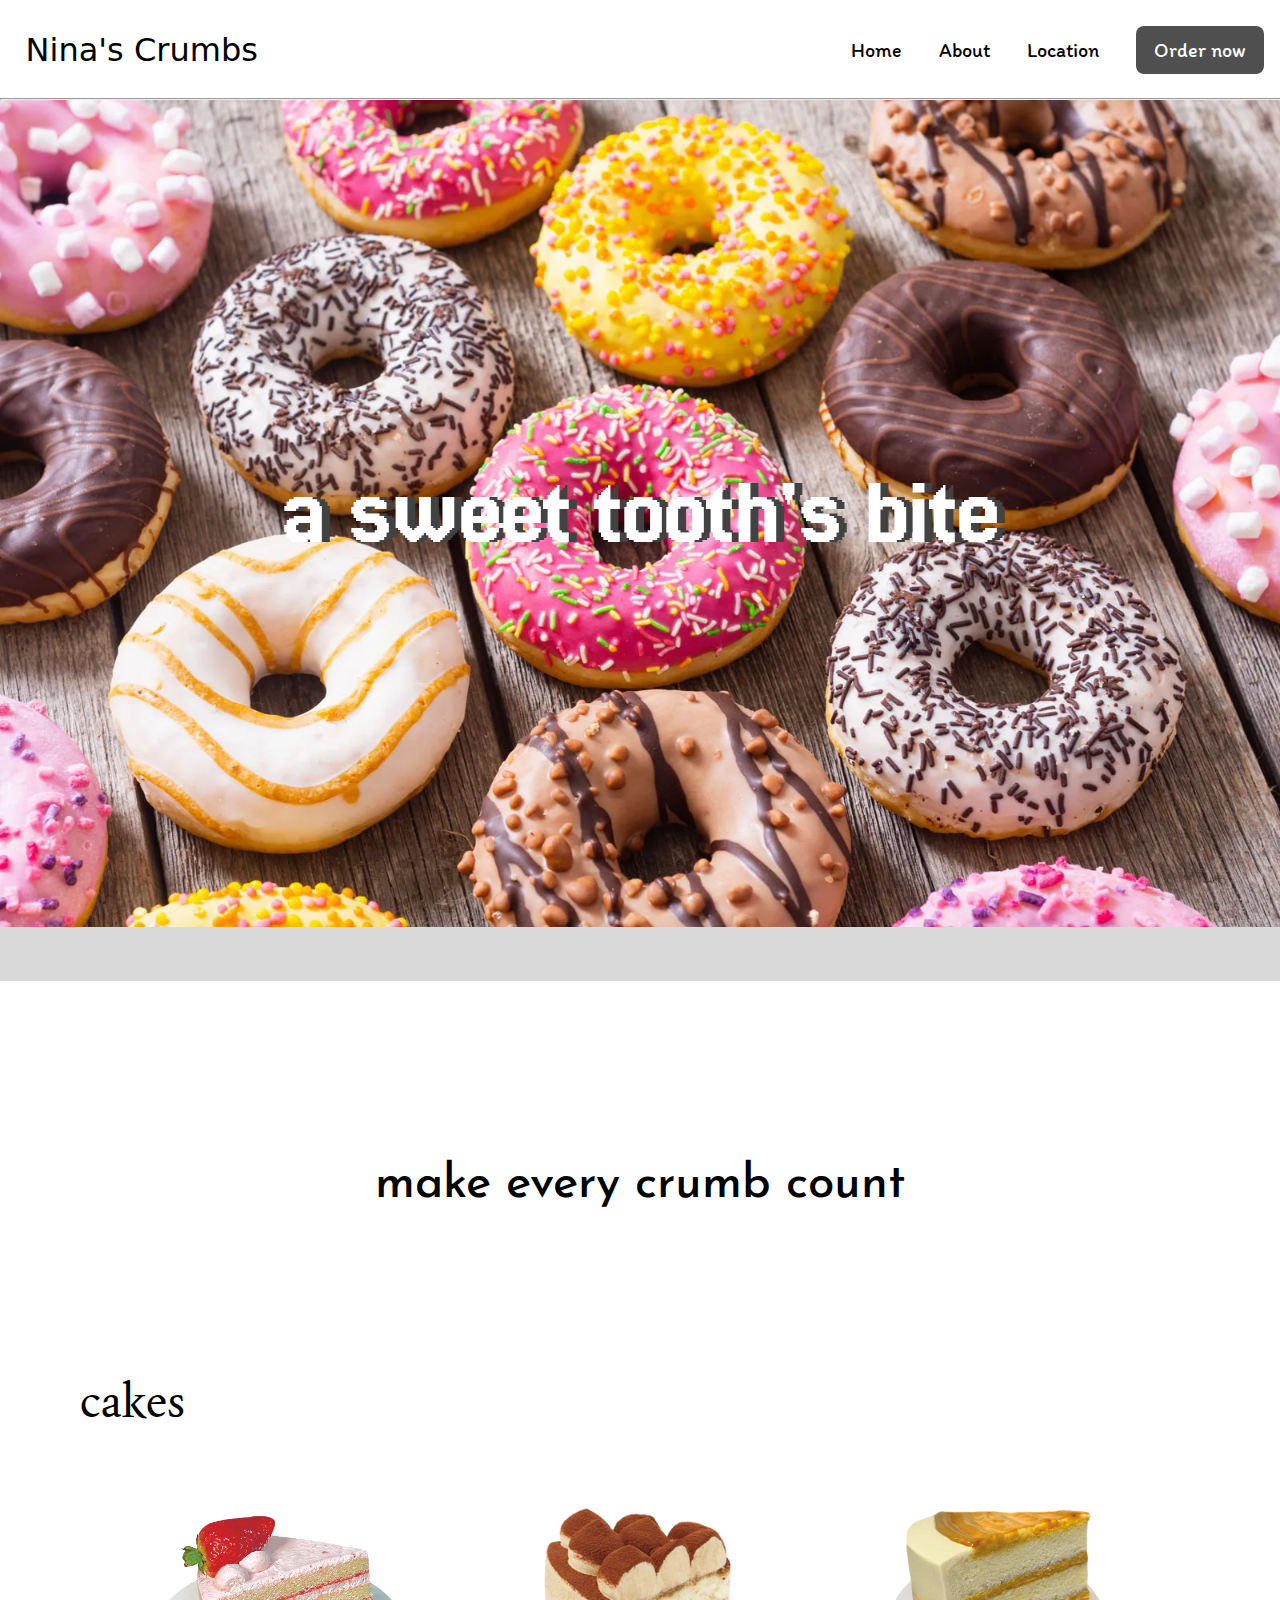
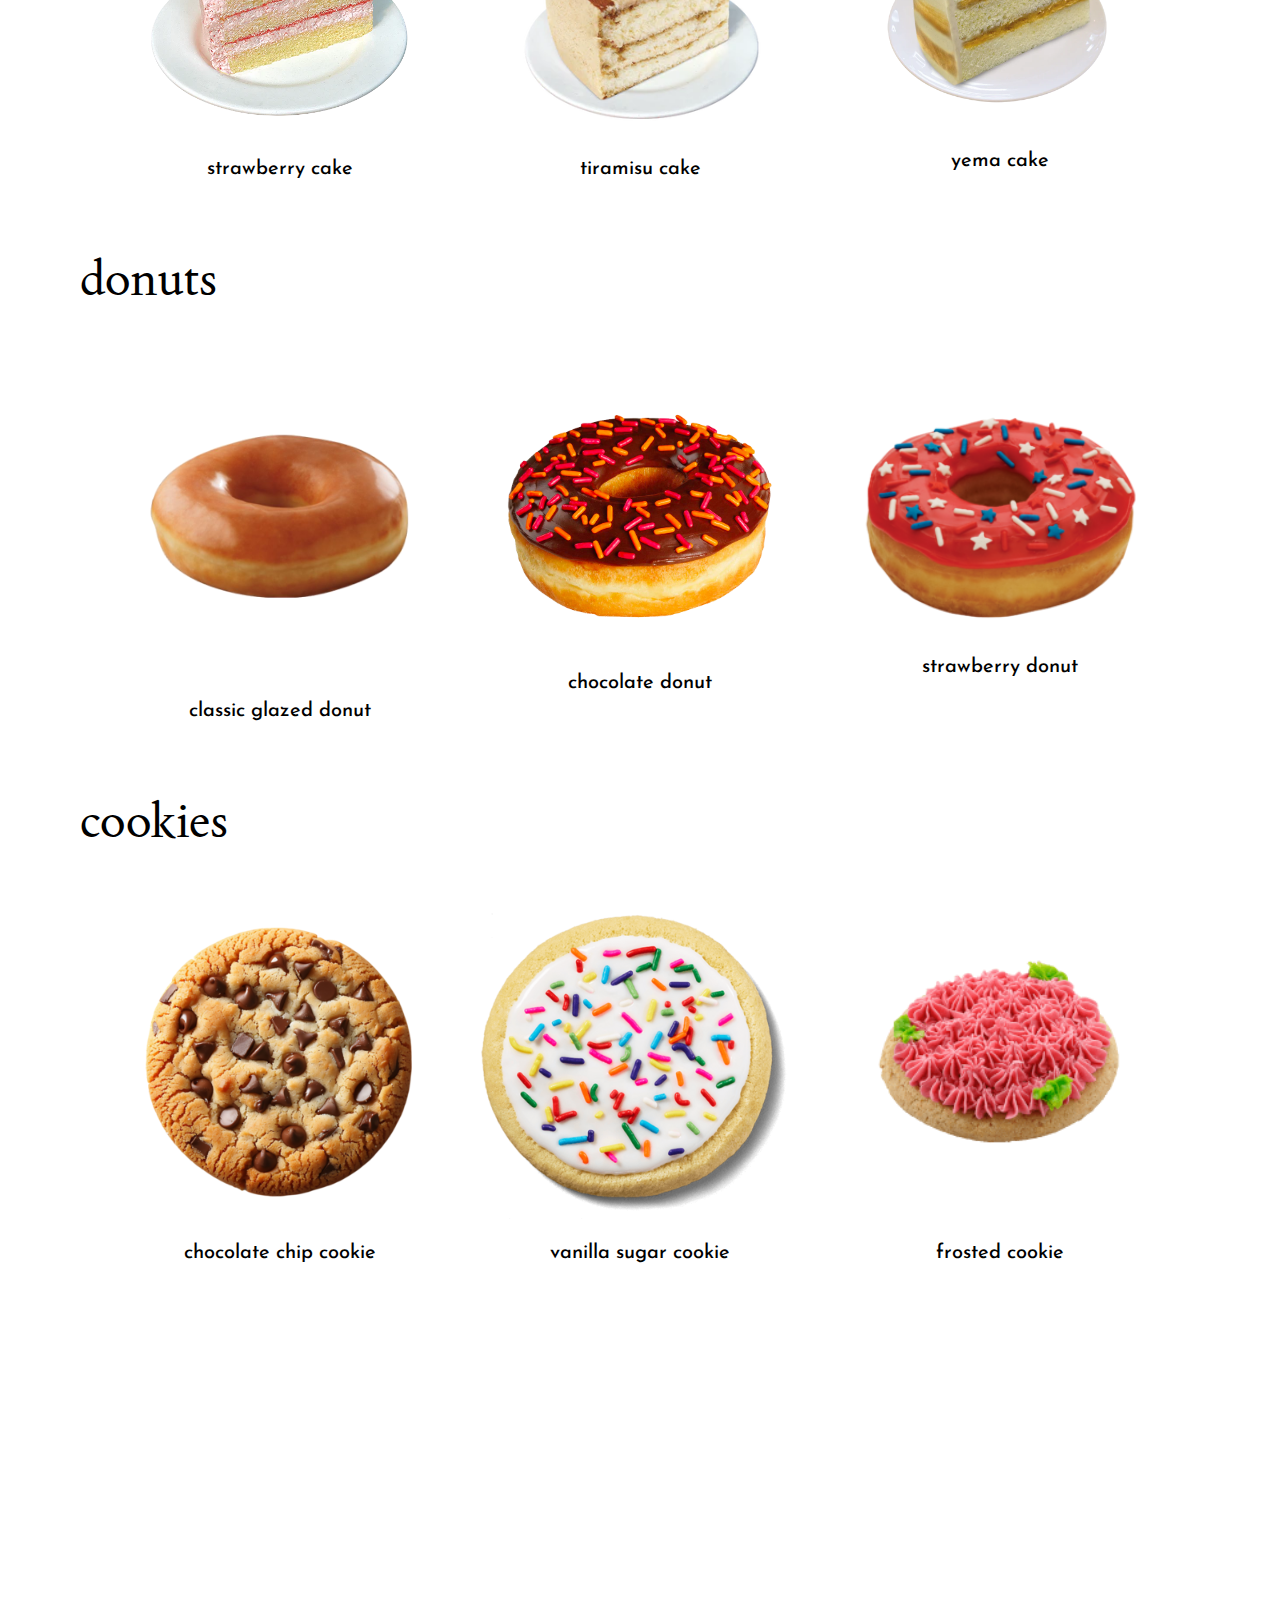
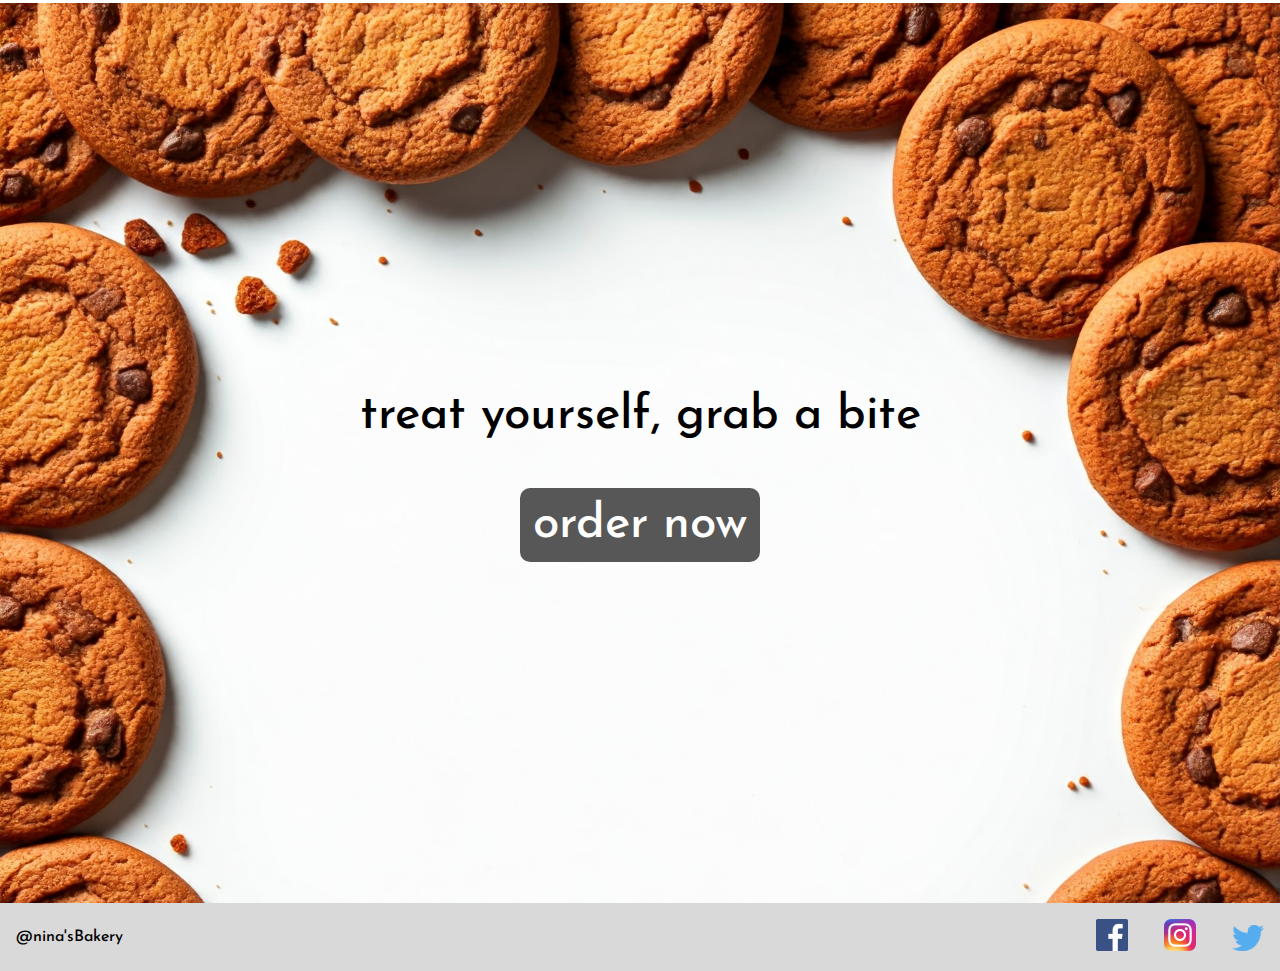
==== index.html @ 04e8c52a "." ====
<!DOCTYPE html>
<head>
  <meta name="viewport" content="width=device-width, initial-scale=1.0" />
  <link rel="stylesheet" href="index.css" />
  <title>Nina's Crumbs</title>
</head>
<body>
  <nav>
    <div class="nav-container">
      <div class="main-logo irish-grover-regular">
        <a href="index.html">Nina's Crumbs</a>
      </div>
      <div class="nav-links itim-regular">
        <a href="index.html">Home</a>
        <a href="about.html">About</a>
        <a href="location.html">Location</a>
        <a href="order.html"
          ><button class="itim-regular order-btn">Order now</button></a
        >
      </div>
    </div>
  </nav>
  <hr class="nav-hr" />
  <div class="content">
    <div class="section-1">
      <p class="jersey-25-regular">a sweet tooth's bite</p>
    </div>
    <hr class="section1-hr" />
    <div class="section-2 josefin-sans">
      <p class="sec2-phrase">make every crumb count</p>
      <div class="product-container">
        <div class="cakes">
          <p class="product-title joan-regular">cakes</p>
          <div class="card-container">
            <div class="card">
              <img src="images/strawberry cake.webp" alt="strawberry cake" />
              <p class="product-desc">strawberry cake</p>
            </div>
            <div class="card">
              <img src="images/tiramisu cake.webp" alt="tiramisu cake" />
              <p class="product-desc">tiramisu cake</p>
            </div>
            <div class="card">
              <img src="images/yema cake.webp" alt="yema cake" />
              <p class="product-desc">yema cake</p>
            </div>
          </div>
        </div>
        <div class="donuts">
          <p class="product-title joan-regular">donuts</p>
          <div class="card-container">
            <div class="card">
              <img
                src="images/classic_glazed_donut_transparent.png"
                alt="classic glazed donut"
              />
              <p class="product-desc">classic glazed donut</p>
            </div>
            <div class="card">
              <img src="images/chocolate donut.png" alt="chocolate donut" />
              <p class="product-desc">chocolate donut</p>
            </div>
            <div class="card">
              <img src="images/strawberry donut.png" alt="strawberry donut" />
              <p class="product-desc">strawberry donut</p>
            </div>
          </div>
        </div>
        <div class="cookies">
          <p class="product-title joan-regular">cookies</p>
          <div class="card-container">
            <div class="card">
              <img
                src="images/chocolate chip cookie.webp"
                alt="chocolate chip cookie"
              />
              <p class="product-desc">chocolate chip cookie</p>
            </div>
            <div class="card">
              <img
                src="images/vanilla sugar cookie.PNG"
                alt="vanilla sugar cookie"
              />
              <p class="product-desc">vanilla sugar cookie</p>
            </div>
            <div class="card">
              <img src="images/frosted cookie.png" alt="frosted cookie" />
              <p class="product-desc">frosted cookie</p>
            </div>
          </div>
        </div>
      </div>
    </div>
    <div class="section-3 josefin-sans">
      <p>treat yourself, grab a bite</p>
      <a href="order.html" class="order-btn-2">order now</a>
    </div>
    <div class="footer">
      <p class="josefin-sans ewankona">@nina'sBakery</p>
      <div class="socials">
        <img src="images/fb logo.png" alt="facebook " />
        <img src="images/ig logo.png" alt="instagram" />
        <img src="images/twitter logo.png" alt="twitter" />
      </div>
    </div>
  </div>
</body>
---- index.css ----
@import url("https://fonts.googleapis.com/css2?family=Archivo+Black&family=Irish+Grover&display=swap");
@import url("https://fonts.googleapis.com/css2?family=Archivo+Black&family=Irish+Grover&family=Itim&display=swap");
@import url("https://fonts.googleapis.com/css2?family=Archivo+Black&family=Irish+Grover&family=Itim&family=Jersey+25&display=swap");
@import url("https://fonts.googleapis.com/css2?family=Archivo+Black&family=Irish+Grover&family=Itim&family=Jersey+25&family=Josefin+Sans:ital,wght@0,100..700;1,100..700&display=swap");
@import url("https://fonts.googleapis.com/css2?family=Archivo+Black&family=Irish+Grover&family=Itim&family=Jersey+25&family=Joan&family=Josefin+Sans:ital,wght@0,100..700;1,100..700&display=swap");

body {
  margin: 0;
  border: 0;
}

.irish-grover-regular {
  font-family: "Irish Grover", system-ui;
  font-weight: 400;
  font-style: normal;
}

.itim-regular {
  font-family: "Itim", cursive;
  font-weight: 400;
  font-style: normal;
}

.jersey-25-regular {
  font-family: "Jersey 25", sans-serif;
  font-weight: 400;
  font-style: normal;
}

.josefin-sans {
  font-family: "Josefin Sans", sans-serif;
  font-optical-sizing: auto;
  font-weight: 500;
  font-style: normal;
}

.joan-regular {
  font-family: "Joan", serif;
  font-weight: 400;
  font-style: normal;
}

a {
  text-decoration: none;
  color: black;
}

nav {
  position: fixed;
  top: 0;
  width: 100vw;
  height: 11vh;
  background-color: white;
}

.nav-container {
  display: flex;
  justify-content: space-between;
  align-items: center;
  height: 100%;
}

.main-logo {
  font-size: 2rem;
  margin-left: 2vw;
}

.nav-links {
  font-size: 1.25rem;
}

.nav-links a {
  margin: 1rem;
}

.order-btn {
  background-color: #4f4f4f;
  color: white;
  font-size: 1.25rem;
  border-radius: 8px;
  height: 3rem;
  width: 8rem;
  border: none;
}

.nav-hr {
  position: fixed;
  top: 10vh;
  width: 100vw;
}

.content {
  margin-top: 11vh;
}

.section-1 {
  background-image: url("/images/doughnuts-donuts.webp");
  background-repeat: no-repeat;
  background-size: cover;
  height: 92vh;
  display: flex;
  justify-content: center;
  align-items: center;
}

.section-1 p {
  font-size: 6rem;
  color: white;
  text-shadow: 0.5rem 0 #424242;
}

.section1-hr {
  margin: 0;
  padding: 0;
  height: 6vh;
  background-color: #d9d9d9;
  border: none;
}

.section-2 {
  margin: 20vh 0;
}

.sec2-phrase {
  text-align: center;
  font-size: 3rem;
}

.product-container {
  margin: 10rem 5rem 20rem;
}

.product-title {
  font-size: 3rem;
}

.product-desc {
  font-size: 1.25rem;
  text-align: center;
}

.card-container {
  display: flex;
  justify-content: space-evenly;
  align-items: center;
}

.product-container img {
  width: 25vw;
}

.section-3 {
  height: 100vh;
  background-image: url("/images/cookie\ bg.jfif");
  background-repeat: no-repeat;
  background-size: cover;
  display: flex;
  flex-direction: column;
  justify-content: center;
  align-items: center;
  font-size: 3rem;
}

.order-btn-2 {
  font-size: 3rem;
  border-radius: 10px;
  background-color: #575757;
  color: white;
  padding: 1%;
}

.socials img {
  width: 2rem;
  margin: 1em;
}

.footer {
  background-color: #d9d9d9;
  display: flex;
  justify-content: space-between;
  align-items: center;
}

.ewankona {
  margin: 1em;
}

@media only screen and (min-width: 320px) and (max-width: 374px) {
  body {
    overflow-x: hidden;
  }

  .main-logo {
    font-size: 1.25rem;
  }

  .nav-links {
    display: none;
  }

  .section-1 p {
    font-size: 2rem;
  }

  .sec2-phrase {
    font-size: 1.25rem;
  }

  .product-container {
    margin: 5%;
  }

  .product-title {
    font-size: 1.5rem;
  }

  .card-container {
    flex-direction: column;
  }

  .card img {
    width: 60vw;
  }

  .product-desc {
    font-size: 1rem;
  }

  .section-3 p {
    font-size: 1.5rem;
  }

  .order-btn-2 {
    font-size: 1.5rem;
    padding: 0.5rem;
  }

  .footer p {
    font-size: 0.8rem;
    margin: 2%;
  }

  .socials img {
    width: 6vw;
    margin: 0.2rem;
  }
}

@media only screen and (min-width: 375px) and (max-width: 424px) {
  body {
    overflow-x: hidden;
  }

  .main-logo {
    font-size: 1.25rem;
  }

  .nav-links {
    display: none;
  }

  .section-1 p {
    font-size: 2.5rem;
  }

  .sec2-phrase {
    font-size: 1.5rem;
  }

  .product-container {
    margin: 5%;
  }

  .product-title {
    font-size: 1.75rem;
  }

  .card-container {
    flex-direction: column;
  }

  .card img {
    width: 70vw;
  }

  .product-desc {
    font-size: 1.25rem;
  }

  .section-3 p {
    font-size: 1.8rem;
  }

  .order-btn-2 {
    font-size: 1.8rem;
    padding: 0.5rem;
  }

  .footer p {
    font-size: 0.8rem;
    margin: 2%;
  }

  .socials img {
    width: 6vw;
    margin: 0.2rem;
  }
}

@media only screen and (min-width: 425px) and (max-width: 767px) {
  body {
    overflow-x: hidden;
  }

  .main-logo {
    font-size: 1.5rem;
  }

  .nav-links {
    display: none;
  }

  .section-1 p {
    font-size: 3rem;
  }

  .sec2-phrase {
    font-size: 1.75rem;
  }

  .product-container {
    margin: 5%;
  }

  .product-title {
    font-size: 1.75rem;
  }

  .card-container {
    flex-direction: column;
  }

  .card img {
    width: 70vw;
  }

  .product-desc {
    font-size: 1.25rem;
  }

  .section-3 p {
    font-size: 2rem;
  }

  .order-btn-2 {
    font-size: 2rem;
    padding: 0.5rem;
  }

  .footer p {
    font-size: 0.9rem;
    margin: 2%;
  }

  .socials img {
    width: 6vw;
    margin: 0.2rem;
  }
}

@media only screen and (min-width: 768px) and (max-width: 1023px) {
  body {
    overflow-x: hidden;
  }

  .main-logo {
    font-size: 2rem;
  }

  .nav-links {
    font-size: 1.25rem;
  }

  .section-1 p {
    font-size: 5rem;
  }

  .sec2-phrase {
    font-size: 2.5rem;
  }

  .product-container {
    margin: 5%;
  }

  .product-title {
    font-size: 2rem;
  }

  .card img {
    width: 30vw;
  }

  .product-desc {
    font-size: 1.25rem;
  }

  .section-3 p {
    font-size: 3rem;
  }

  .order-btn-2 {
    font-size: 3rem;
    padding: 0.5rem;
  }

  .footer p {
    font-size: 1rem;
    margin: 2%;
  }

  .socials img {
    width: 4vw;
    margin: 0.5rem;
  }
}
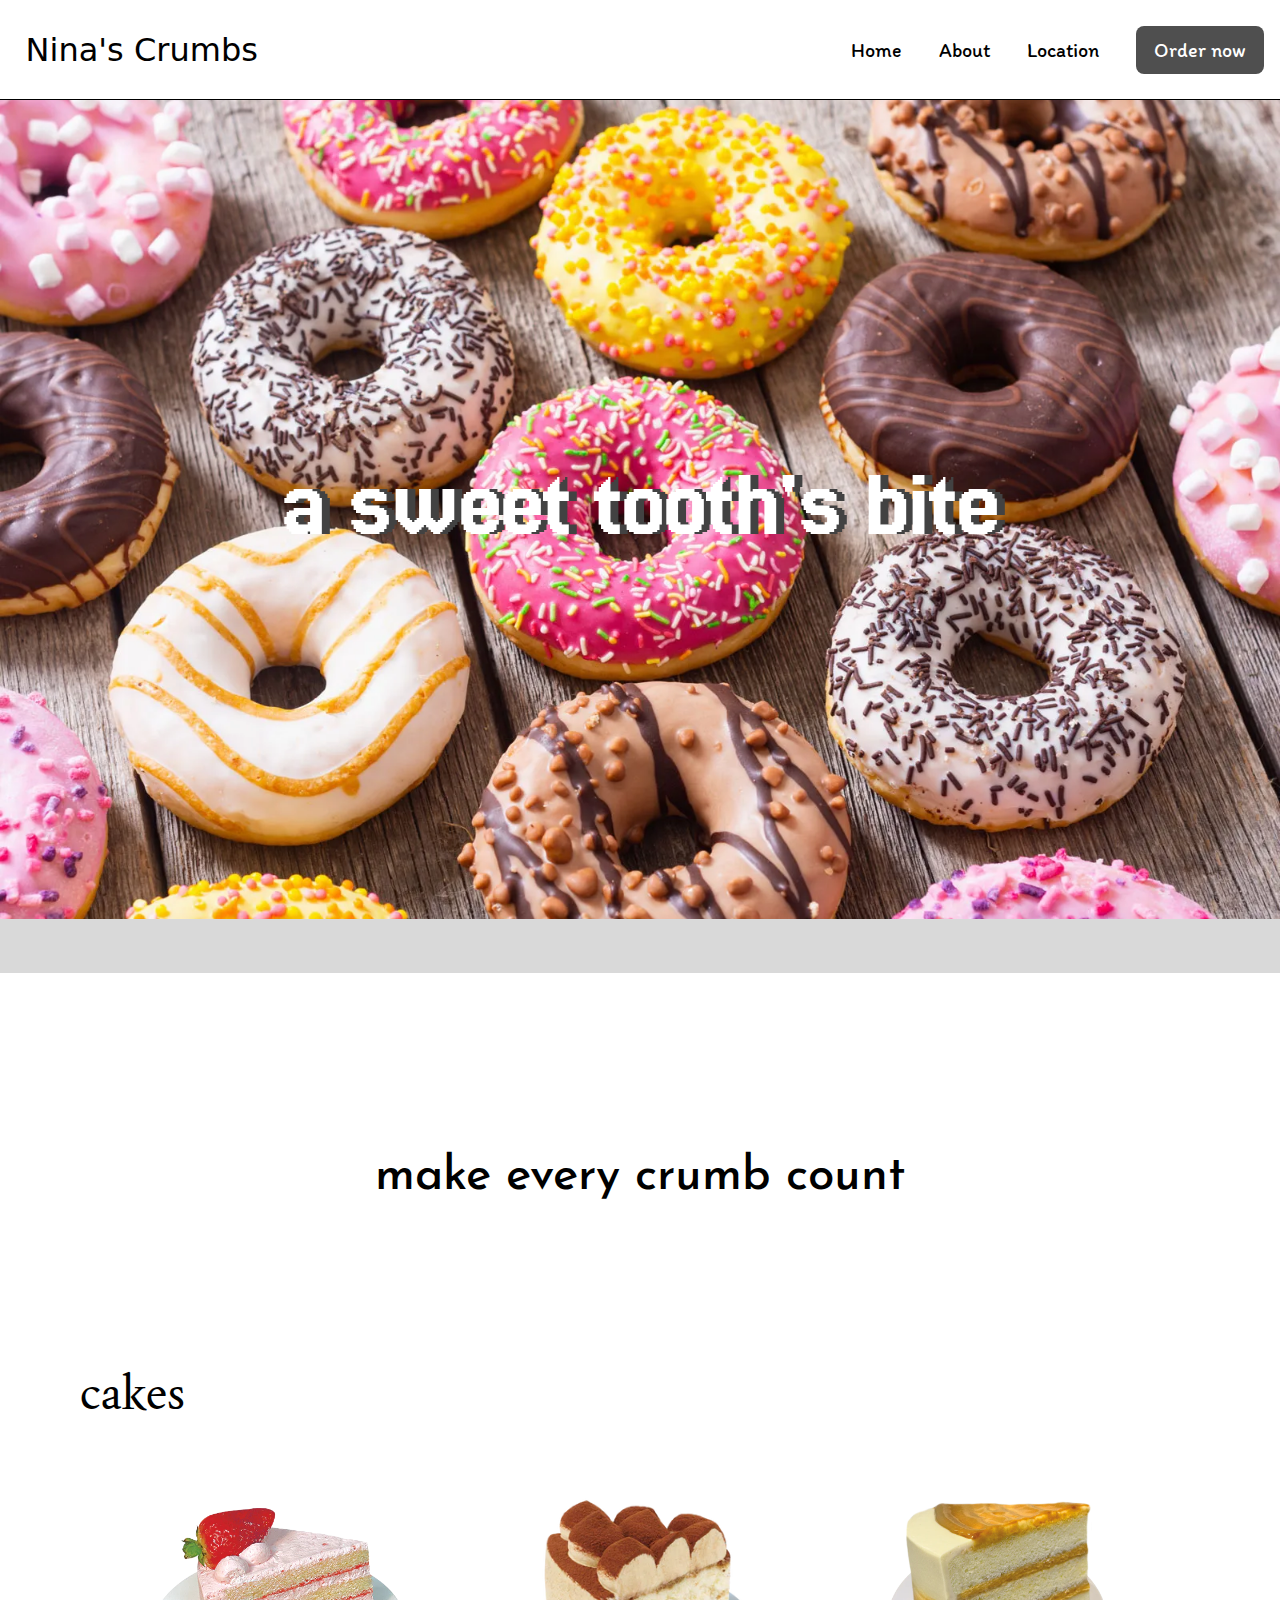
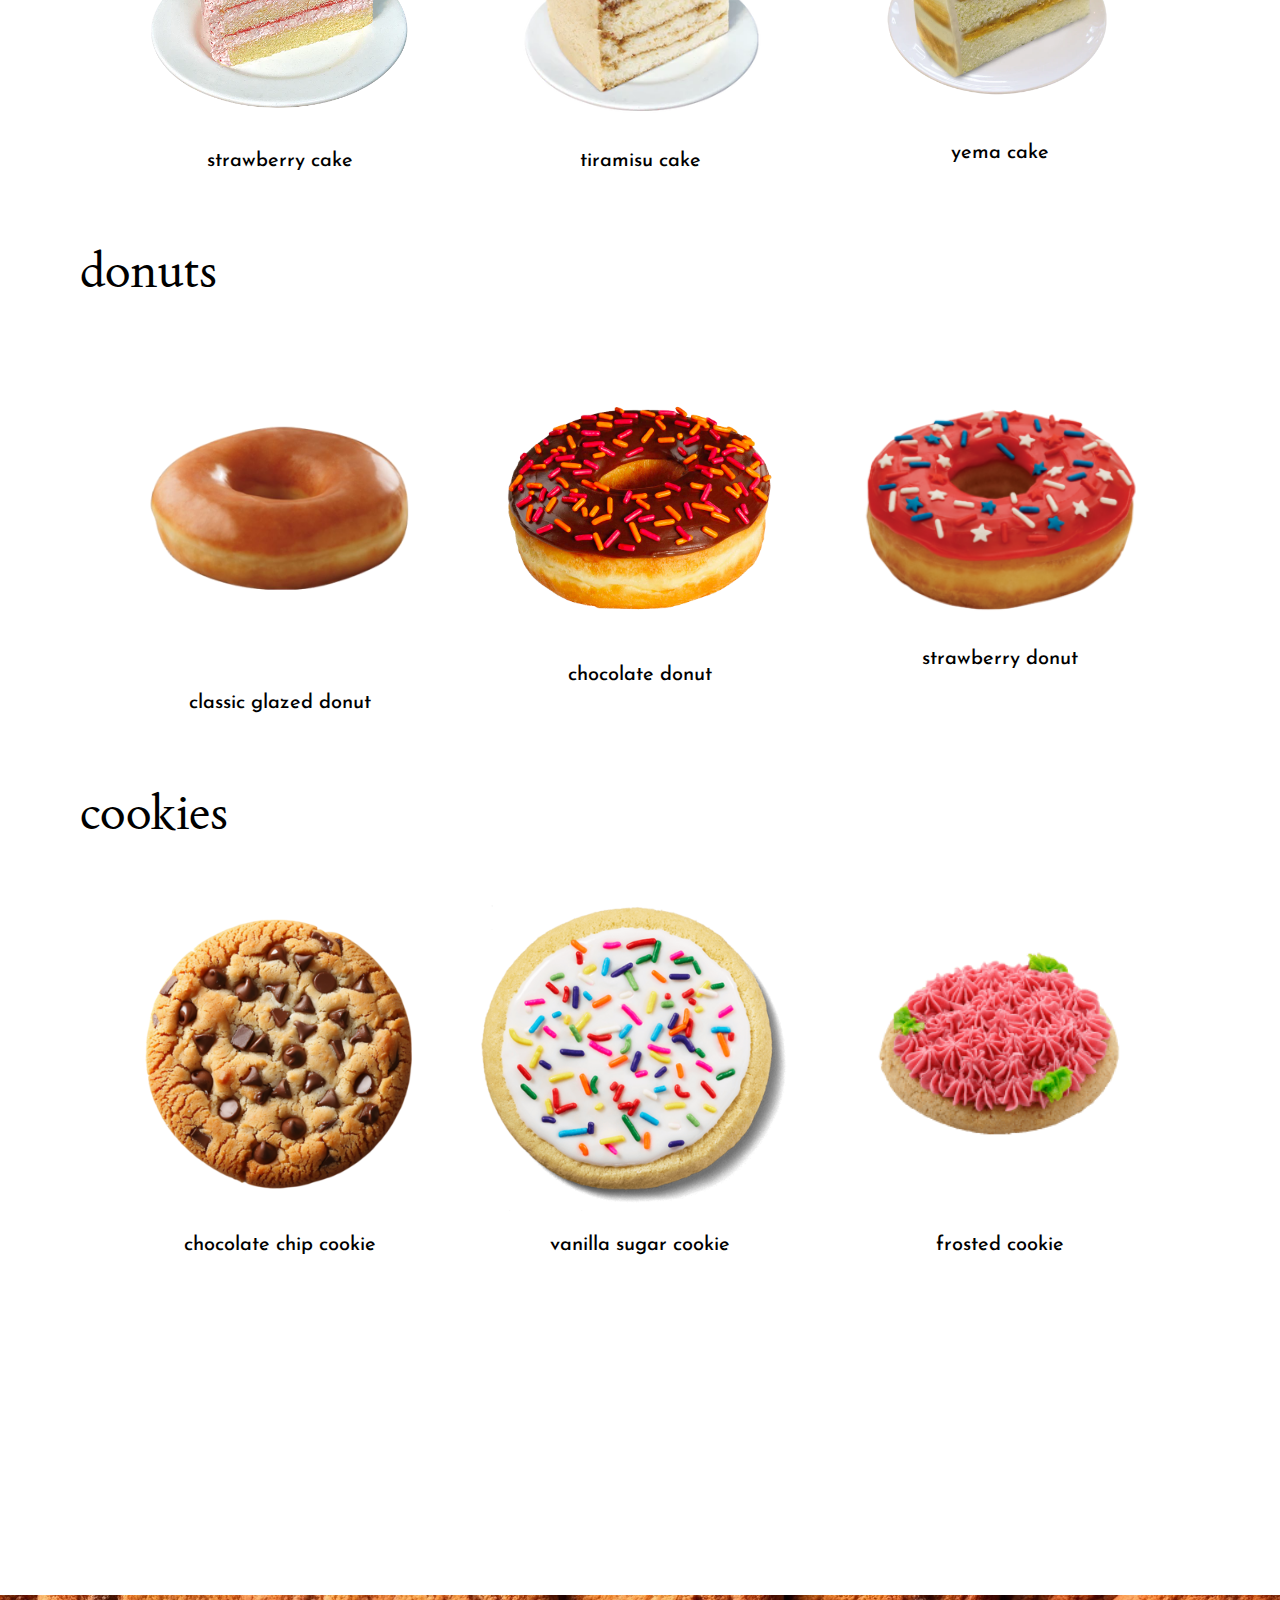
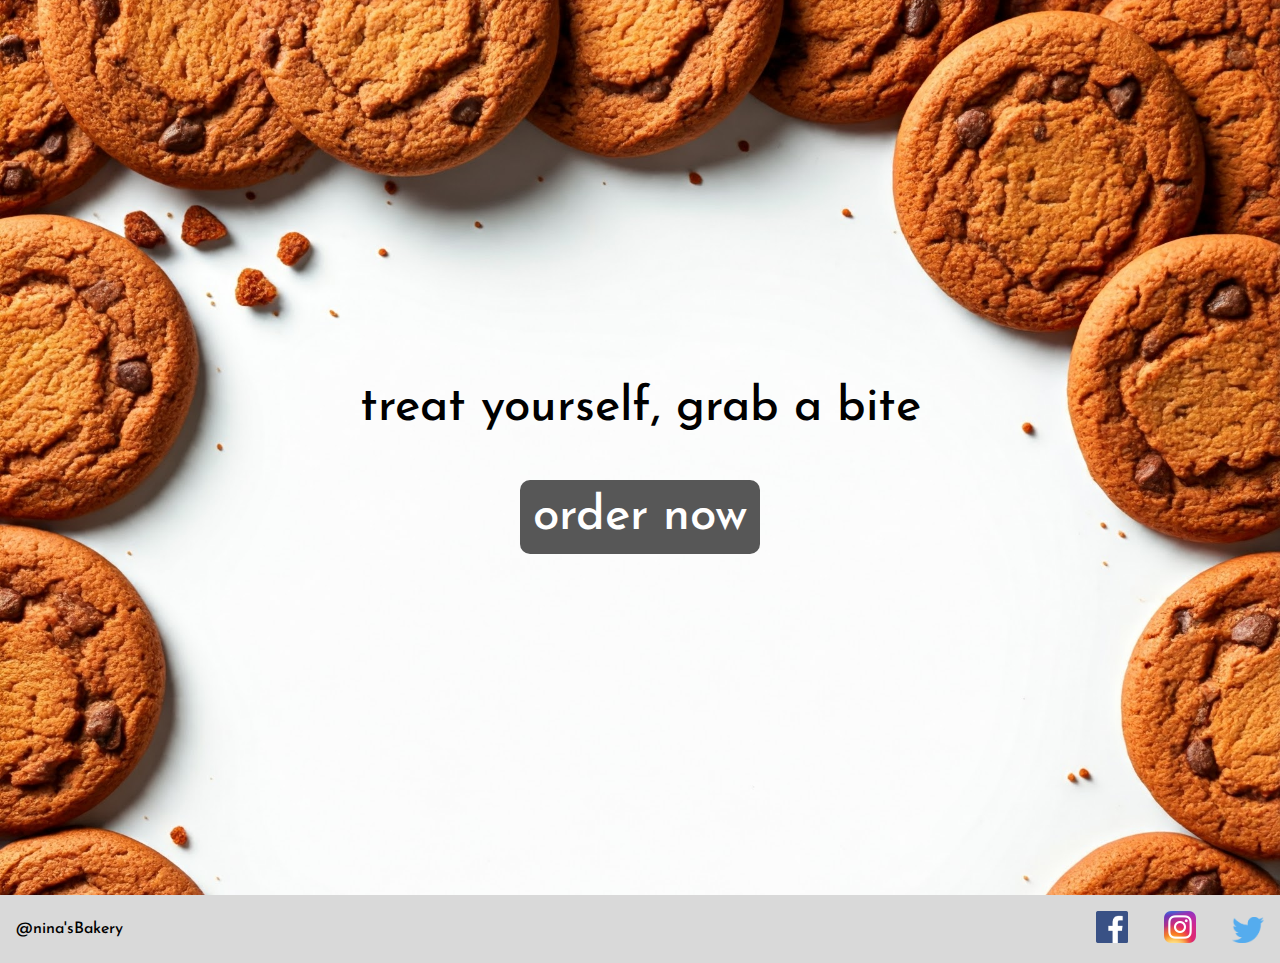
==== commit 43c30908: "." ====
--- a/index.html
+++ b/index.html
@@ -18,6 +18,7 @@
           ><button class="itim-regular order-btn">Order now</button></a
         >
       </div>
+      <button id="menu-btn">OO</button>
     </div>
   </nav>
   <hr class="nav-hr" />
@@ -104,4 +105,5 @@
       </div>
     </div>
   </div>
+  <script src="menu.js"></script>
 </body>
--- a/index.css
+++ b/index.css
@@ -58,6 +58,7 @@
   justify-content: space-between;
   align-items: center;
   height: 100%;
+  border-bottom: 1px solid black;
 }
 
 .main-logo {
@@ -83,14 +84,12 @@
   border: none;
 }
 
-.nav-hr {
-  position: fixed;
-  top: 10vh;
-  width: 100vw;
+#menu-btn {
+  display: none;
 }
 
 .content {
-  margin-top: 11vh;
+  margin-top: 9vh;
 }
 
 .section-1 {
@@ -185,6 +184,10 @@
   margin: 1em;
 }
 
+.hide {
+  display: none;
+}
+
 @media only screen and (min-width: 320px) and (max-width: 374px) {
   body {
     overflow-x: hidden;
@@ -198,6 +201,26 @@
     display: none;
   }
 
+  .menu-container {
+    background-color: white;
+    height: 100vh;
+    flex-direction: column;
+    justify-content: space-evenly;
+  }
+
+  .menu-links {
+    display: flex;
+    flex-direction: column;
+    align-items: center;
+  }
+
+  #menu-btn {
+    display: block;
+    position: fixed;
+    right: 2vw;
+    top: 4vh;
+  }
+
   .section-1 p {
     font-size: 2rem;
   }
@@ -259,6 +282,26 @@
     display: none;
   }
 
+  .menu-container {
+    background-color: white;
+    height: 100vh;
+    flex-direction: column;
+    justify-content: space-evenly;
+  }
+
+  .menu-links {
+    display: flex;
+    flex-direction: column;
+    align-items: center;
+  }
+
+  #menu-btn {
+    display: block;
+    position: fixed;
+    right: 2vw;
+    top: 4vh;
+  }
+
   .section-1 p {
     font-size: 2.5rem;
   }
@@ -320,6 +363,26 @@
     display: none;
   }
 
+  .menu-container {
+    background-color: white;
+    height: 100vh;
+    flex-direction: column;
+    justify-content: space-evenly;
+  }
+
+  .menu-links {
+    display: flex;
+    flex-direction: column;
+    align-items: center;
+  }
+
+  #menu-btn {
+    display: block;
+    position: fixed;
+    right: 2vw;
+    top: 4vh;
+  }
+
   .section-1 p {
     font-size: 3rem;
   }
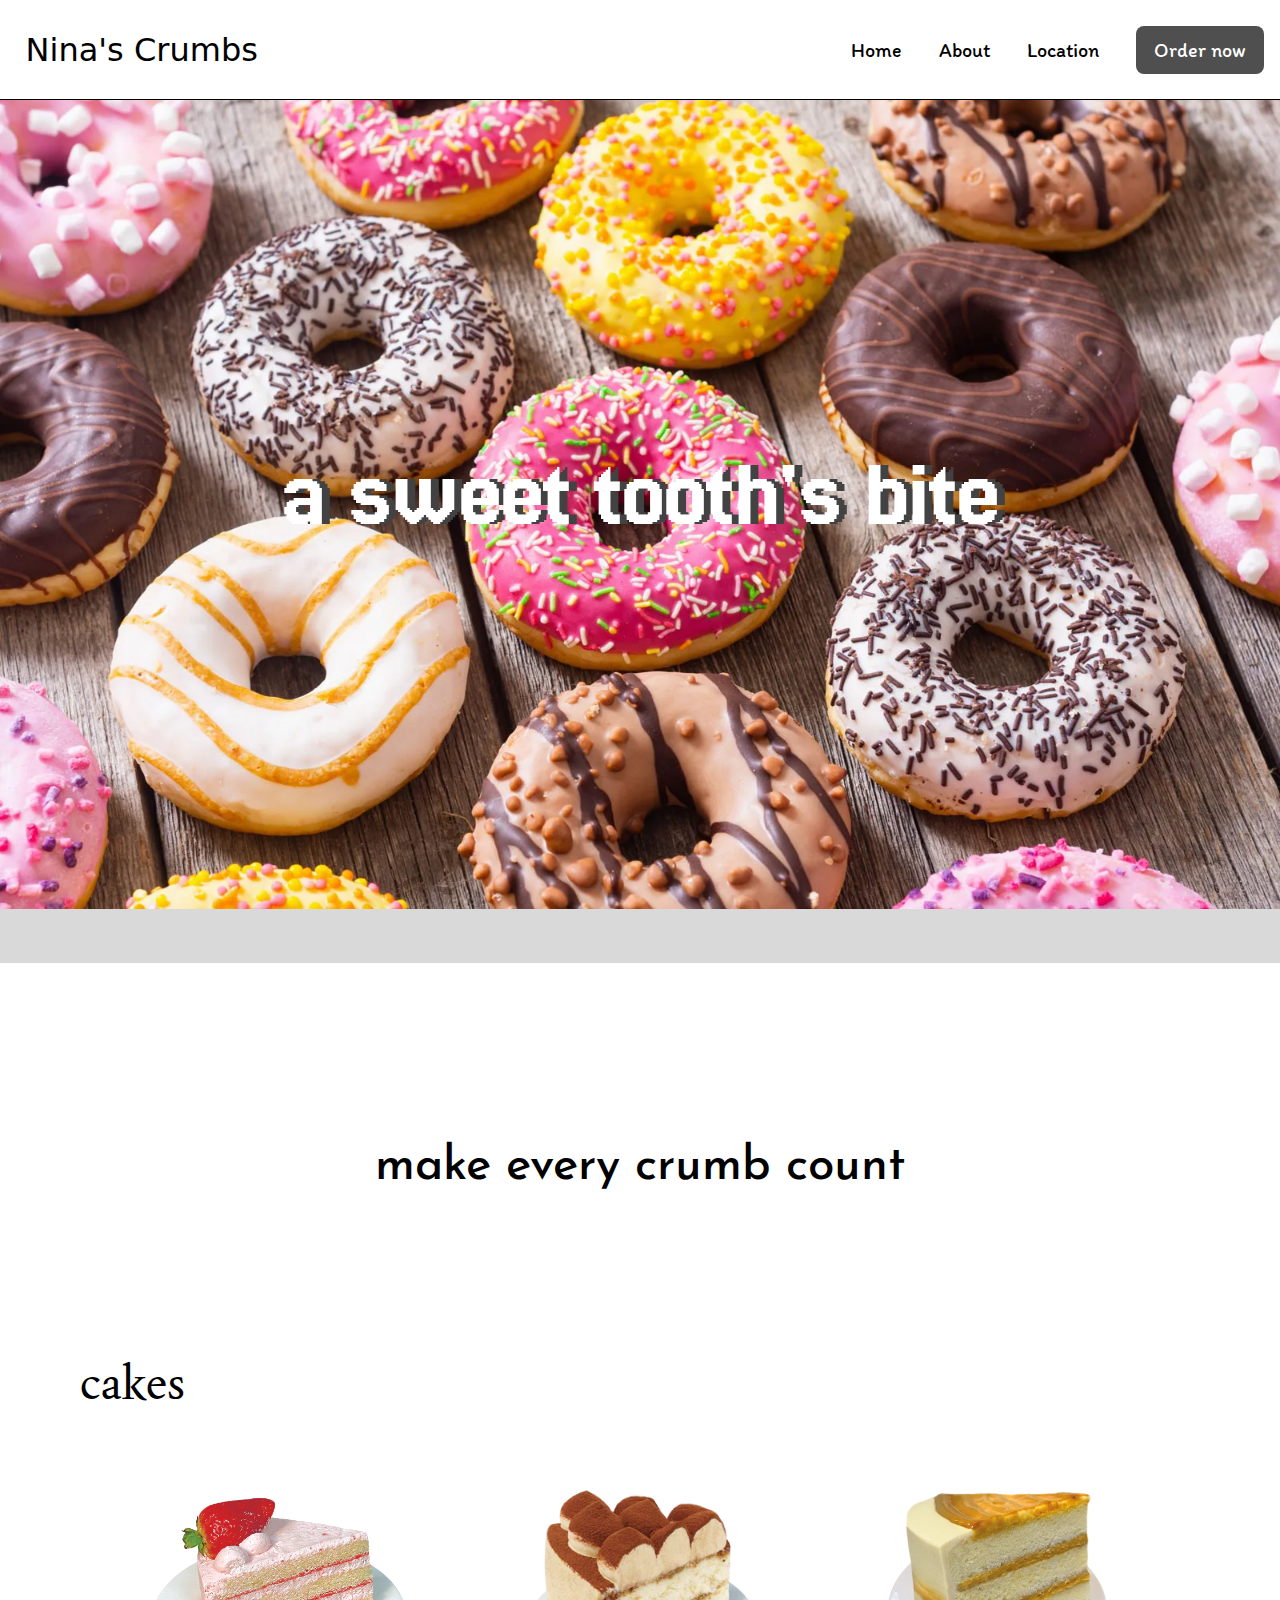
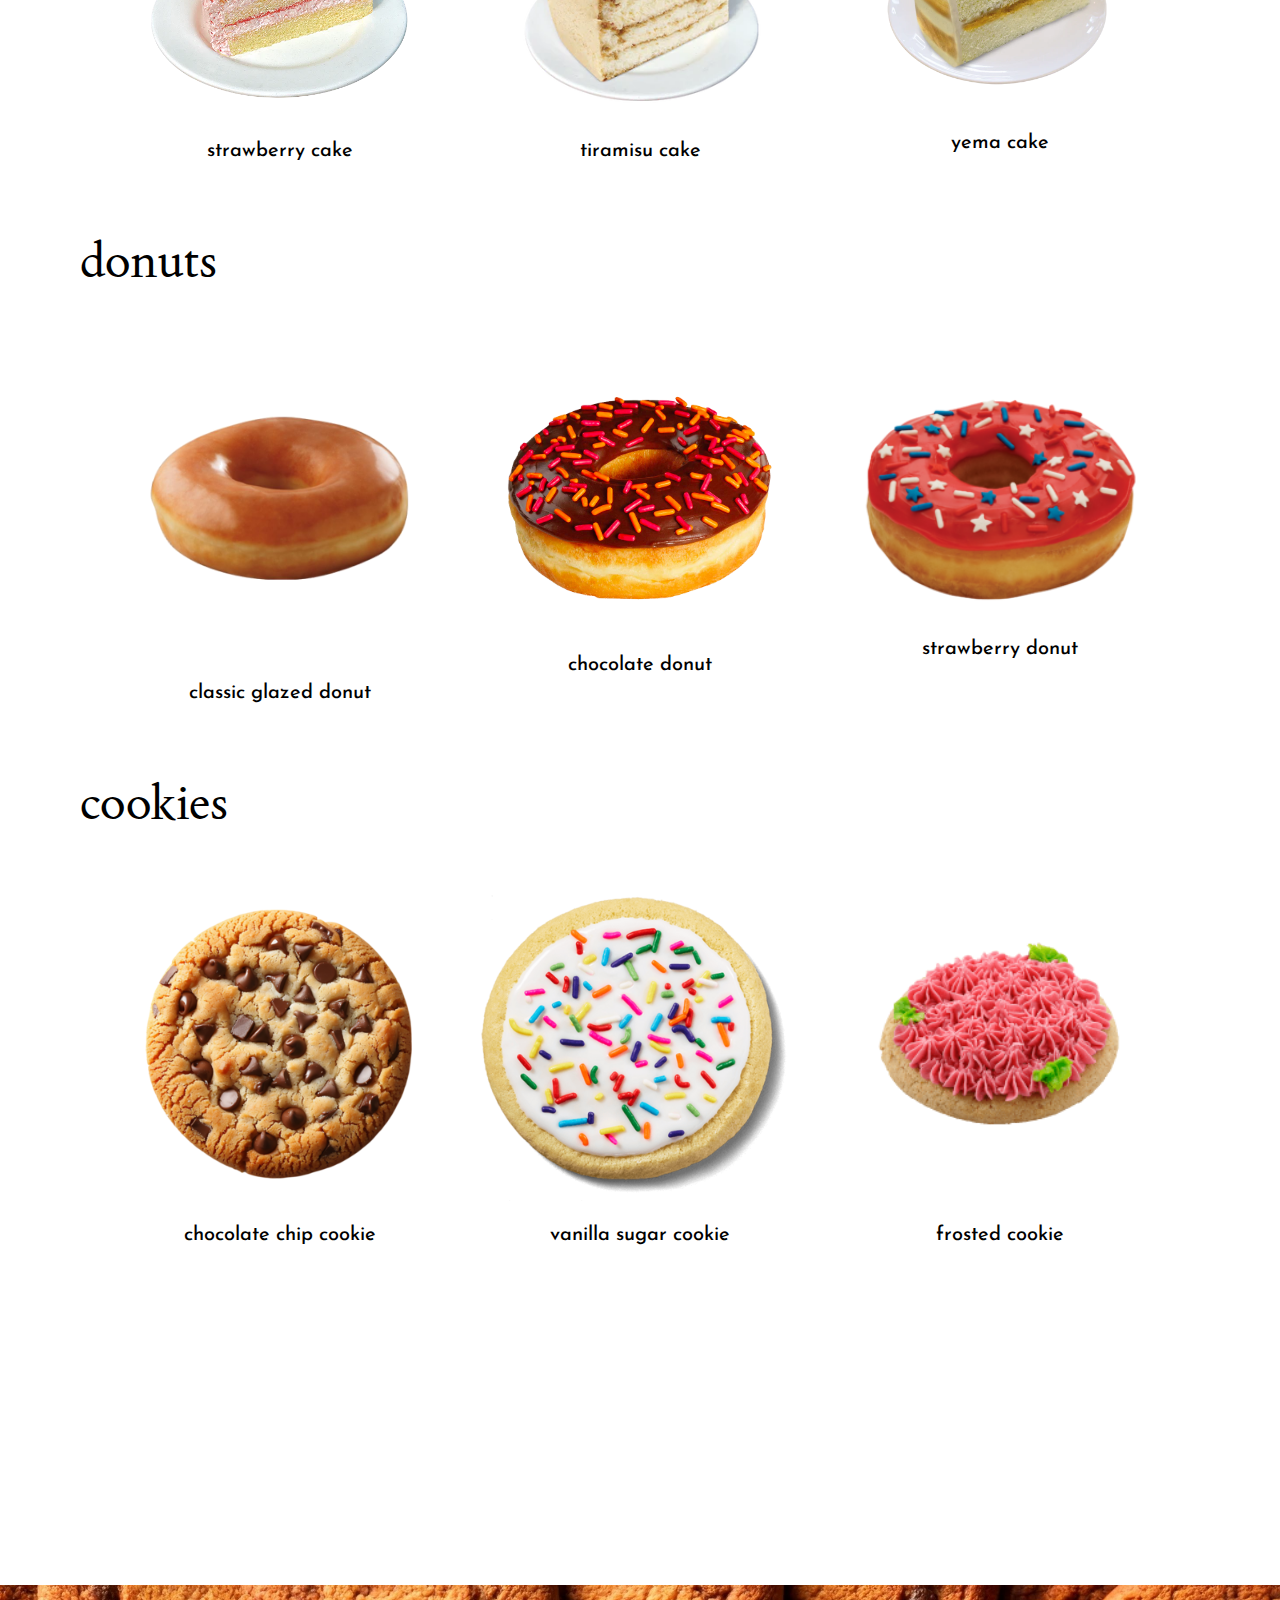
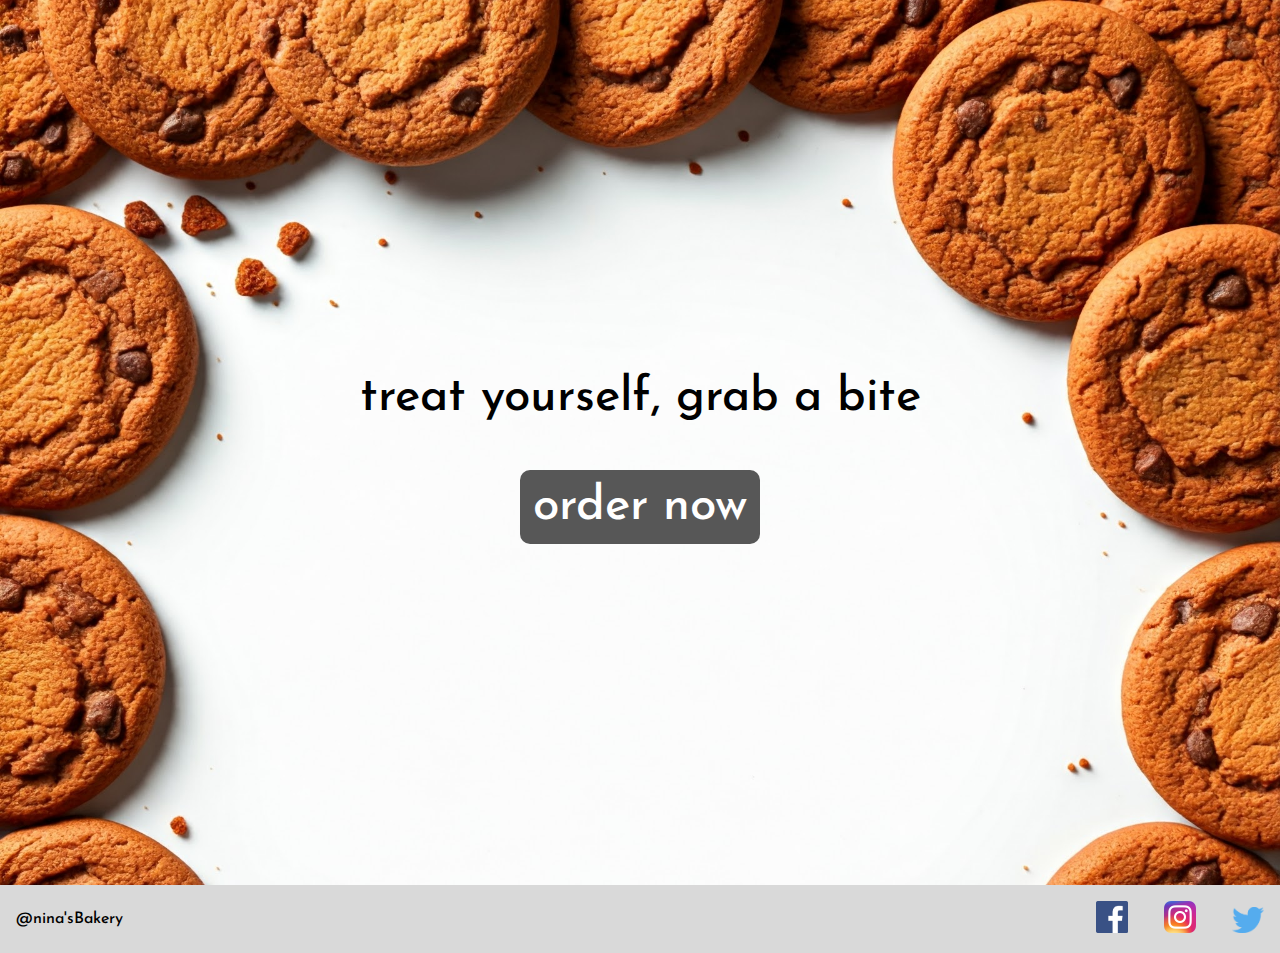
==== commit 54b2beb1: "." ====
--- a/index.html
+++ b/index.html
@@ -2,6 +2,10 @@
 <head>
   <meta name="viewport" content="width=device-width, initial-scale=1.0" />
   <link rel="stylesheet" href="index.css" />
+  <link
+    rel="stylesheet"
+    href="https://fonts.googleapis.com/css2?family=Material+Symbols+Outlined:opsz,wght,FILL,GRAD@24,400,0,0&icon_names=menu"
+  />
   <title>Nina's Crumbs</title>
 </head>
 <body>
@@ -18,10 +22,11 @@
           ><button class="itim-regular order-btn">Order now</button></a
         >
       </div>
-      <button id="menu-btn">OO</button>
+      <button id="menu-btn">
+        <span class="material-symbols-outlined"> menu </span>
+      </button>
     </div>
   </nav>
-  <hr class="nav-hr" />
   <div class="content">
     <div class="section-1">
       <p class="jersey-25-regular">a sweet tooth's bite</p>
--- a/index.css
+++ b/index.css
@@ -86,6 +86,8 @@
 
 #menu-btn {
   display: none;
+  border: none;
+  background-color: white;
 }
 
 .content {
@@ -93,7 +95,7 @@
 }
 
 .section-1 {
-  background-image: url("/images/doughnuts-donuts.webp");
+  background-image: url("images/home-bg.webp");
   background-repeat: no-repeat;
   background-size: cover;
   height: 92vh;
@@ -150,7 +152,7 @@
 
 .section-3 {
   height: 100vh;
-  background-image: url("/images/cookie\ bg.jfif");
+  background-image: url("images/home-bg-2.jfif");
   background-repeat: no-repeat;
   background-size: cover;
   display: flex;
@@ -195,6 +197,8 @@
 
   .main-logo {
     font-size: 1.25rem;
+    text-align: center;
+    margin: 15vh 0;
   }
 
   .nav-links {
@@ -204,8 +208,7 @@
   .menu-container {
     background-color: white;
     height: 100vh;
-    flex-direction: column;
-    justify-content: space-evenly;
+    display: block;
   }
 
   .menu-links {
@@ -275,6 +278,8 @@
   }
 
   .main-logo {
+    text-align: center;
+    margin: 15vh 0;
     font-size: 1.25rem;
   }
 
@@ -285,8 +290,7 @@
   .menu-container {
     background-color: white;
     height: 100vh;
-    flex-direction: column;
-    justify-content: space-evenly;
+    display: block;
   }
 
   .menu-links {
@@ -357,6 +361,9 @@
 
   .main-logo {
     font-size: 1.5rem;
+    text-align: center;
+    margin: 15vh 0;
+    font-size: 1.25rem;
   }
 
   .nav-links {
@@ -366,8 +373,7 @@
   .menu-container {
     background-color: white;
     height: 100vh;
-    flex-direction: column;
-    justify-content: space-evenly;
+    display: block;
   }
 
   .menu-links {
